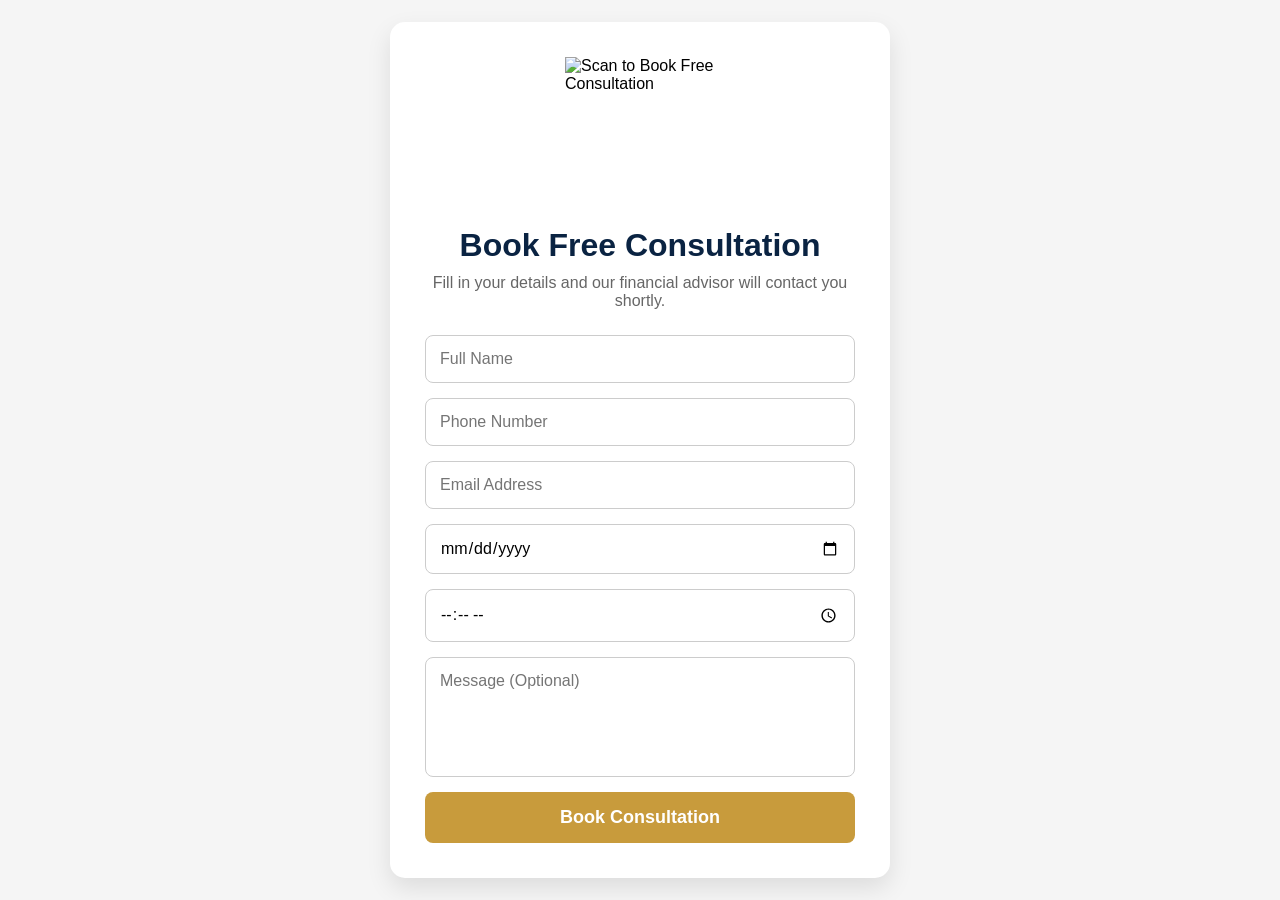
==== consultation.html @ e503400c "first commit" ====
<!DOCTYPE html>
<html lang="en">
<head>
    <meta charset="UTF-8">
    <meta name="viewport" content="width=device-width, initial-scale=1.0">
    <title>Book Free Consultation | KTS Wealth</title>

    <link rel="stylesheet" href="consultation.css">
</head>
<body>

<div class="container">
    <div class="form-box">
        <img src="Images/consultation-qr.png"
    alt="Scan to Book Free Consultation"
    class="qr-code">

        <h1>Book Free Consultation</h1>
        <p>Fill in your details and our financial advisor will contact you shortly.</p>

        <form>

            <input type="text" placeholder="Full Name" required>

            <input type="tel" placeholder="Phone Number" required>

            <input type="email" placeholder="Email Address">

            <input type="date" required>

            <input type="time" required>

            <textarea placeholder="Message (Optional)"></textarea>

            <button type="submit">Book Consultation</button>

        </form>

    </div>
</div>

</body>
</html>
---- consultation.css ----
/* Reset */
*{
    margin:0;
    padding:0;
    box-sizing:border-box;
    font-family:Arial, Helvetica, sans-serif;
}

body{
    background:#f5f5f5;
    display:flex;
    justify-content:center;
    align-items:center;
    min-height:100vh;
}

.container{
    width:100%;
    display:flex;
    justify-content:center;
    align-items:center;
    padding:20px;
}

.form-box{
    background:#fff;
    width:100%;
    max-width:500px;
    padding:35px;
    border-radius:15px;
    box-shadow:0 10px 25px rgba(0,0,0,0.1);
}
.qr-code {
width: 150px;
height: 150px;
display: block;
margin: 0 auto 20px;
}

.form-box h1{
    text-align:center;
    color:#0a2342;
    margin-bottom:10px;
}

.form-box p{
    text-align:center;
    color:#666;
    margin-bottom:25px;
}

form{
    display:flex;
    flex-direction:column;
    gap:15px;
}

input,
textarea{
    width:100%;
    padding:14px;
    border:1px solid #ccc;
    border-radius:8px;
    font-size:16px;
    outline:none;
}

input:focus,
textarea:focus{
    border-color:#c89b3c;
}

textarea{
    resize:none;
    height:120px;
}

button{
    background:#c89b3c;
    color:#fff;
    border:none;
    padding:15px;
    border-radius:8px;
    font-size:18px;
    font-weight:bold;
    cursor:pointer;
    transition:0.3s;
}

button:hover{
    background:#a97d22
}
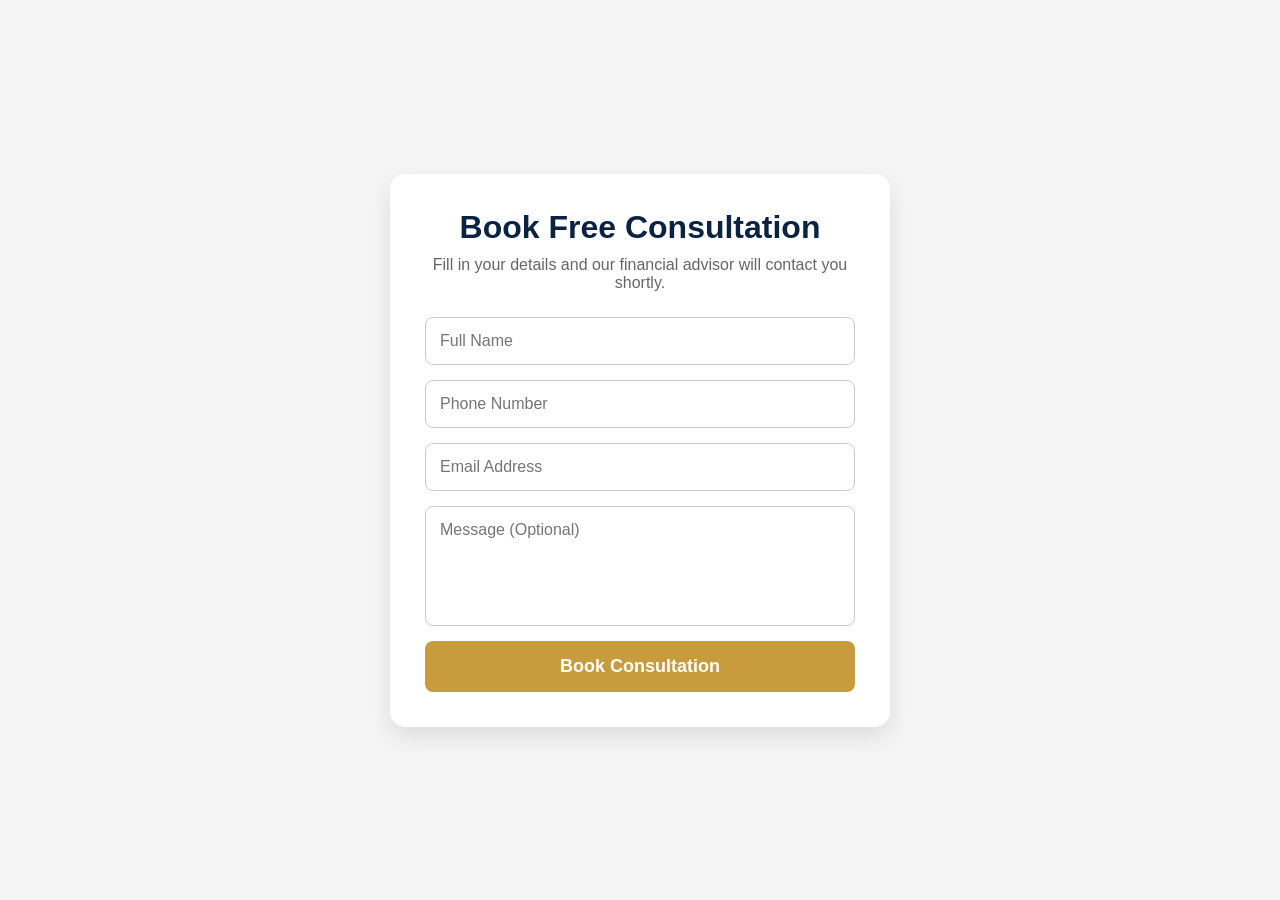
==== commit 1a55ad8d: "Updated website changes" ====
--- a/consultation.html
+++ b/consultation.html
@@ -11,9 +11,6 @@
 
 <div class="container">
     <div class="form-box">
-        <img src="Images/consultation-qr.png"
-    alt="Scan to Book Free Consultation"
-    class="qr-code">
 
         <h1>Book Free Consultation</h1>
         <p>Fill in your details and our financial advisor will contact you shortly.</p>
@@ -26,10 +23,6 @@
 
             <input type="email" placeholder="Email Address">
 
-            <input type="date" required>
-
-            <input type="time" required>
-
             <textarea placeholder="Message (Optional)"></textarea>
 
             <button type="submit">Book Consultation</button>
--- a/consultation.css
+++ b/consultation.css
@@ -29,12 +29,6 @@
     padding:35px;
     border-radius:15px;
     box-shadow:0 10px 25px rgba(0,0,0,0.1);
-}
-.qr-code {
-width: 150px;
-height: 150px;
-display: block;
-margin: 0 auto 20px;
 }
 
 .form-box h1{
@@ -89,4 +83,4 @@
 
 button:hover{
     background:#a97d22
-}+}
